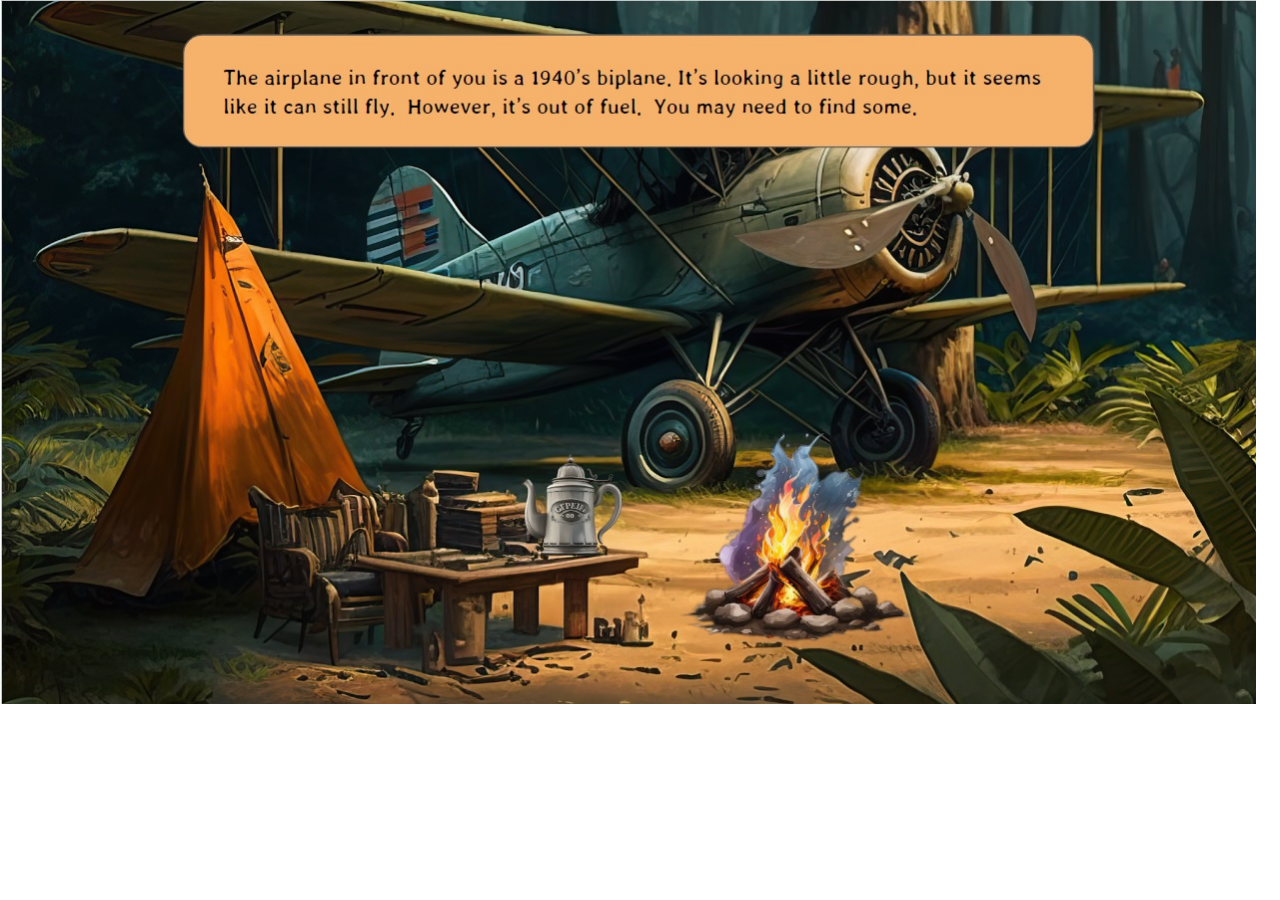
==== index.html @ 8a4a76ca "Add files via upload" ====
<!DOCTYPE html>
<html lang="en">
<head>
    <meta charset="UTF-8">
    <meta name="viewport" content="width=device-width, initial-scale=1.0">
    <link rel="stylesheet" href="https://fonts.googleapis.com/css?family=Stylish">
    <title>Jungle Escape Challenge</title>
	
	    <link rel="stylesheet" href="styles-canvas.css">
</head>
<body>

<div id="game-container"></div>
   
<canvas id="myCanvas" width="1256" height="704"></canvas> 
<canvas id="inventoryCanvas" width="1256" height="704"></canvas> 
</div>

<!-- Investigative Dialogue Window-->
<div class="popupcontainer" id="popup">
    <div class="grid-container">
        <div class="box"><p id="dynamicText1" class="dynamic"></p></div>
        <div class="stretch"><p id="dynamicText2" class="dynamic"></p></div>
        <div class="full-width"><h2><button type="button" class="btn" onclick="closepopup()">EXIT</button></h2></div>
    </div>
</div>

<!-- Inventory and Challenge WIndow-->
<div class="popupcontainer-quiz" id="itemquizpopup">
    <div class="grid-container-quiz">
        <div class="box"><p id="itemquizpopupphoto" class="dynamic"></p></div>
        <div class="stretch"><p id="itemquizpopuptext1" class="dynamic"></p></div>
        <div class="stretch2"><p id="itemquizpopuptext2" class="dynamic"></p><input type="text" id="answerInput" placeholder=""></div>
        <div class="full-width2"><button type="button" class="btn" onclick="checkanswer()">CHECK ANSWER</button><p></p></p><button type="button" class="btn" onclick="closequizpopup()">EXIT</button></div>
    </div>
</div>


<script src="problems.js"></script>
<script src="inventory.js"></script>
<script src="coords.js"></script>
<script src="polygons.js"></script>
<script src="script.js"></script>

</body>
</html>
---- styles-canvas.css ----
*{
    margin: 0;
    padding: 0;
    font-family: "Stylish"; font-family: 'Stylish';
    font-style: normal;
    font-weight: 400;
    src: url(https://fonts.gstatic.com/s/stylish/v22/m8JSjfhPYriQkk7-foiRYr5LBQTwuLLyUZJAC6M3P8sGXg.2.woff2) format('woff2');
    unicode-range: U+d723-d728, U+d72a-d733, U+d735-d748, U+d74a-d74f, U+d752-d753, U+d755-d757, U+d75a-d75f, U+d762-d764, U+d766-d768, U+d76a-d76b, U+d76d-d76f, U+d771-d787, U+d789-d78b, U+d78d-d78f, U+d791-d797, U+d79a, U+d79c, U+d79e-d7a3, U+f900-f909, U+f90b-f92e;
}

.popupcontainer { /* This is the investigative popup */
    width: 50%; 
    height: 250px; 
    position: absolute;
    top: 50%;
    left: 50%;
    transform: translate(-50%, -50%);
    background-color: rgba(0, 0, 0, 0.7); /* Black background with 70% opacity */
    border-radius: 15px; /* Rounded corners */
    align-items: center; /* Vertically centering content */
    justify-content: center; /* Horizontally centering content */
    visibility: hidden;
    transition: transform 0.5s, top 0.5s;
    z-index: 100;
}


.open-popupcontainer { /* When it's open investigative popup is visible*/
    visibility: visible;
    top: 50%;
}

.popupcontainer-quiz { /* This is the inventory and quiz popup */
    width: 50%; /* Adjust width as per your need */
    height: 300px; /* Adjust height as per your need */
    position: absolute;
    top: 50%;
    left: 50%;
    transform: translate(-50%, -50%);
    background-color: rgba(0, 0, 0, 0.7); /* Black background with 70% opacity */
    border-radius: 15px; /* Rounded corners */
    align-items: center; /* Vertically centering content */
    justify-content: center; /* Horizontally centering content */
    visibility: hidden;
    transition: transform 0.5s, top 0.5s;
    z-index: 100;
}


.open-popupcontainer-quiz { /* When it's open item and quiz popup is visible*/
    visibility: visible;
    top: 50%;
}

.dynamic { /* CSS for dynamic text within popups*/
    align-items: center;
    justify-content: center;
    align-self: center;
    display: flex;
    z-index: 101;
	/*animation: flicker 1s infinite; */
	font-size: 24px;
    font-weight: bold;
    color: antiquewhite;

}

html {
    overflow-y: scroll;
}

.grid-container {
    display: grid;
    grid-template-columns: 30% 70%;
    grid-template-rows: 150px 75px;
    grid-auto-flow: row;
    gap: 0px;
    /*width: 100%; 
    height: 100%; */
	align-items: center;
    /*margin-top: 95px;
    margin-left: 70px;
    margin-right: 80px; */
}

.grid-container-quiz { /* For item-quiz dialogue box */
    display: grid;
    grid-template-columns: 30% 70%;
    grid-template-rows: 150px 75px 75px 75px;
    grid-auto-flow: row;
    gap: 0px;
    width: 100%; 
    height: 100%; 
	align-items: center;
}

.box {
    grid-column-start: 1;
    grid-column-end: 2;
    grid-row-start: 1;
    grid-row-end: 2;
    margin-top: 30px;
}

.stretch {
    grid-column-start: 2;
    grid-column-end: 4;
    grid-row-start: 1;
    grid-row-end: 2;
}

.stretch2 { /* Styling for inventory and challenge box, text second row */
    grid-column-start: 2;
    grid-column-end: 4;
    grid-row-start: 2;
    grid-row-end: 2;
    width: 100%;
    display: flex;
    align-items: center;
    justify-content:center;
}

#itemquizpopuptext2 {
    margin-right: 10px; /* or whatever value you feel looks best */
}

#answerInput {
    margin-left: 10px; /* or whatever value you feel looks best */
    width: 30px; /* or whatever value suits your design */
    height: 30px; /* or whatever value suits your design */
    padding: 10px; /* optional, for inner padding */
    border: 2px solid #ccc; /* optional, for the border */
    border-radius: 4px; /* optional, for rounded corners */
    font-size: 16px; /* optional, for font size */
}

.full-width {
    grid-column-start: 2;
    grid-column-end: 3;
    grid-row-start: 2;
    grid-row-end: 3;
    width: 50%;
    align-content: center;
}

.full-width2 {  /* Styling for inventory and challenge box CHECK ANSWER and EXIT button */
    grid-column-start: 2;
    grid-column-end: 3;
    grid-row-start: 3;
    grid-row-end: 3;
    width: 100%;
    display: flex;
    align-items: center;
    justify-content: space-between;
}

.answertext {
    grid-column-start: 2;
    grid-column-end: 3;
    grid-row-start: 3;
    grid-row-end: 3;
    width: 100%;
    align-content: center;
}


@keyframes flicker {
    0% { opacity: 0.4; }
    10% { opacity: 1; }
    20% { opacity: 0.6; }
    30% { opacity: 1; }
    40% { opacity: 0.8; }
    50% { opacity: 1; }
    60% { opacity: 0.6; }
    70% { opacity: 0.8; }
    80% { opacity: 0.5; }
    90% { opacity: 1; }
    100% { opacity: 0.7; }
}

.btn {
	width: 100%;
    height: 100%;
    font-size: 16pt;
}

#game-container {
    position: relative;
}

#inventoryCanvas, #myCanvas {
    position: absolute;
    top: 0;
    left: 0;
}

#myCanvas {
    z-index: 1;
}

#inventoryCanvas {
    z-index: 2;
    background-color: rgba(0, 0, 0, 0); /* Fully transparent */
}
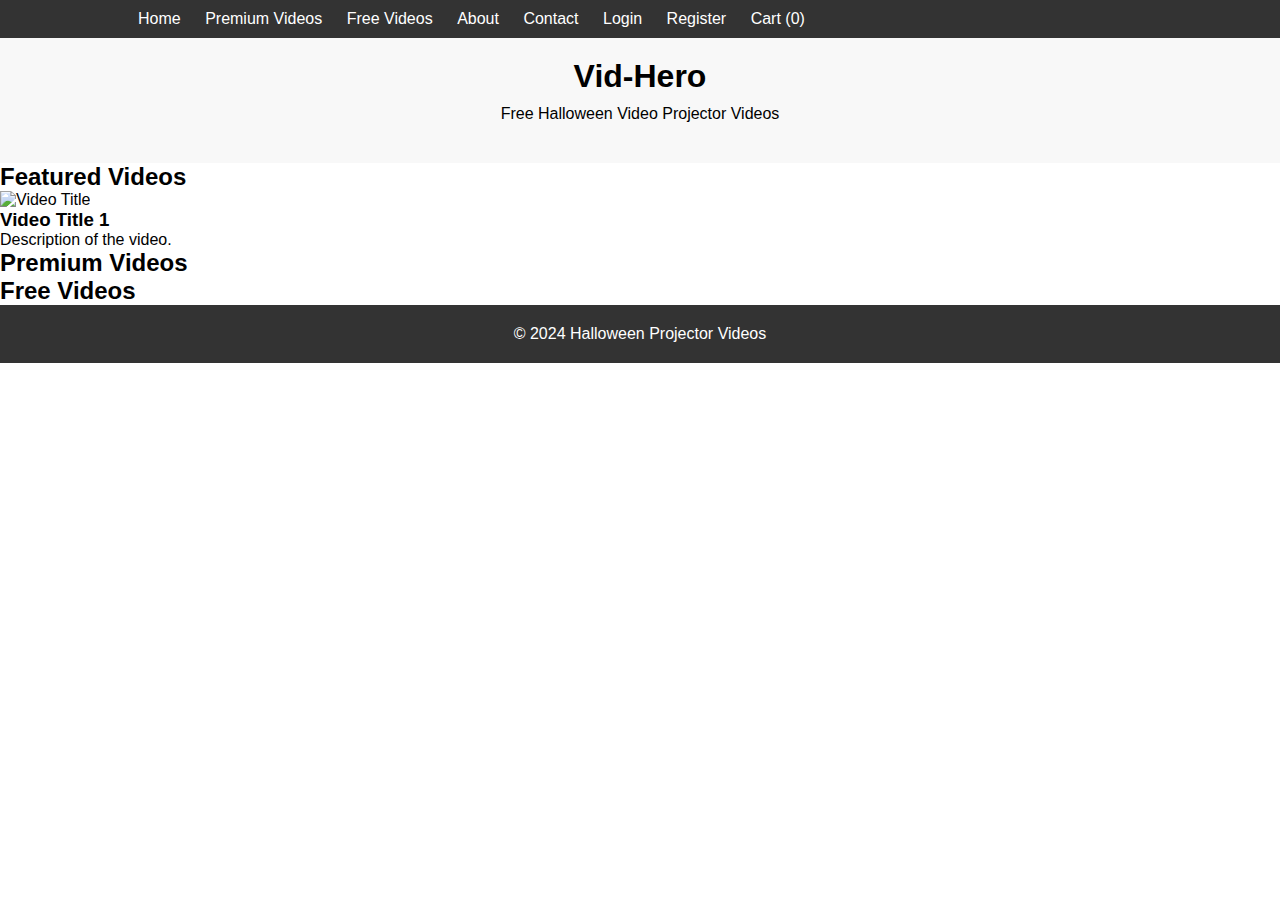
==== commit 8289c13a: "Add files via upload" ====
--- a/index.html
+++ b/index.html
@@ -3,44 +3,58 @@
 <head>
     <meta charset="UTF-8">
     <meta name="viewport" content="width=device-width, initial-scale=1.0">
-    <link rel="stylesheet" href="https://fonts.googleapis.com/css?family=Stylish">
-    <title>Jungle Escape Challenge</title>
-	
-	    <link rel="stylesheet" href="styles-canvas.css">
+    <title>Vid-Hero: Free Halloween Video Projector Videos</title>
+    <link rel="stylesheet" href="style.css"> <!-- Link to your CSS file -->
 </head>
 <body>
+    <div class="top-bar">
+        <div class="container">
+            <nav class="top-navigation">
+                <!-- Top navigation links -->
+                <a href="index.html">Home</a>
+                <a href="premium.html">Premium Videos</a>
+                <a href="free.html">Free Videos</a>
+                <a href="about.html">About</a>
+                <a href="contact.html">Contact</a>
+                <a href="#">Login</a>
+                <a href="#">Register</a>
+                <a href="#">Cart (0)</a>
+            </nav>
+        </div>
+    </div>
+    <header>
+        <div class="container">
+            <h1>Vid-Hero</h1>
+            <p>Free Halloween Video Projector Videos</p>
+        </div>
+    </header>
 
-<div id="game-container"></div>
-   
-<canvas id="myCanvas" width="1256" height="704"></canvas> 
-<canvas id="inventoryCanvas" width="1256" height="704"></canvas> 
-</div>
+    <section id="featured-videos">
+        <h2>Featured Videos</h2>
+        <!-- Sample video entries -->
+        <div class="video">
+            <img src="path-to-video-thumbnail.jpg" alt="Video Title">
+            <h3>Video Title 1</h3>
+            <p>Description of the video.</p>
+        </div>
+        <!-- Repeat for other videos -->
+    </section>
 
-<!-- Investigative Dialogue Window-->
-<div class="popupcontainer" id="popup">
-    <div class="grid-container">
-        <div class="box"><p id="dynamicText1" class="dynamic"></p></div>
-        <div class="stretch"><p id="dynamicText2" class="dynamic"></p></div>
-        <div class="full-width"><h2><button type="button" class="btn" onclick="closepopup()">EXIT</button></h2></div>
-    </div>
-</div>
+    <section id="premium-videos">
+        <h2>Premium Videos</h2>
+        <!-- Premium video entries -->
+        <!-- Repeat similar to the featured videos section -->
+    </section>
 
-<!-- Inventory and Challenge WIndow-->
-<div class="popupcontainer-quiz" id="itemquizpopup">
-    <div class="grid-container-quiz">
-        <div class="box"><p id="itemquizpopupphoto" class="dynamic"></p></div>
-        <div class="stretch"><p id="itemquizpopuptext1" class="dynamic"></p></div>
-        <div class="stretch2"><p id="itemquizpopuptext2" class="dynamic"></p><input type="text" id="answerInput" placeholder=""></div>
-        <div class="full-width2"><button type="button" class="btn" onclick="checkanswer()">CHECK ANSWER</button><p></p></p><button type="button" class="btn" onclick="closequizpopup()">EXIT</button></div>
-    </div>
-</div>
+    <section id="free-videos">
+        <h2>Free Videos</h2>
+        <!-- Free video entries -->
+        <!-- Repeat similar to the featured videos section -->
+    </section>
 
-
-<script src="problems.js"></script>
-<script src="inventory.js"></script>
-<script src="coords.js"></script>
-<script src="polygons.js"></script>
-<script src="script.js"></script>
+    <footer>
+        <p>&copy; 2024 Halloween Projector Videos</p>
+    </footer>
 
 </body>
 </html>
--- a/style.css
+++ b/style.css
@@ -0,0 +1,75 @@
+/* Basic Reset */
+* {
+    margin: 0;
+    padding: 0;
+    box-sizing: border-box;
+}
+
+body, h1, h2, h3, p {
+    font-family: Arial, sans-serif;
+}
+
+.container {
+    width: 80%;
+    margin: auto;
+    overflow: hidden;
+}
+
+/* Top Bar Styles */
+.top-bar {
+    background-color: #333;
+    color: white;
+    padding: 10px 0;
+}
+
+.top-bar .container {
+    display: flex;
+    justify-content: space-between;
+    align-items: center;
+}
+
+.top-navigation a {
+    color: white;
+    text-decoration: none;
+    padding: 0 10px;
+}
+
+/* Header Styles */
+header {
+    background-color: #f8f8f8;
+    padding: 20px 0;
+    text-align: center;
+}
+
+header h1 {
+    margin-bottom: 10px;
+}
+
+header p {
+    margin-bottom: 20px;
+}
+
+/* Footer Styles */
+footer {
+    background-color: #333;
+    color: white;
+    text-align: center;
+    padding: 20px 0;
+}
+
+/* Responsive adjustments */
+@media (max-width: 600px) {
+    .container {
+        width: 95%;
+    }
+
+    .top-bar .container, .top-navigation {
+        flex-direction: column;
+        text-align: center;
+    }
+
+    .top-navigation a {
+        display: block;
+        margin-bottom: 10px;
+    }
+}
